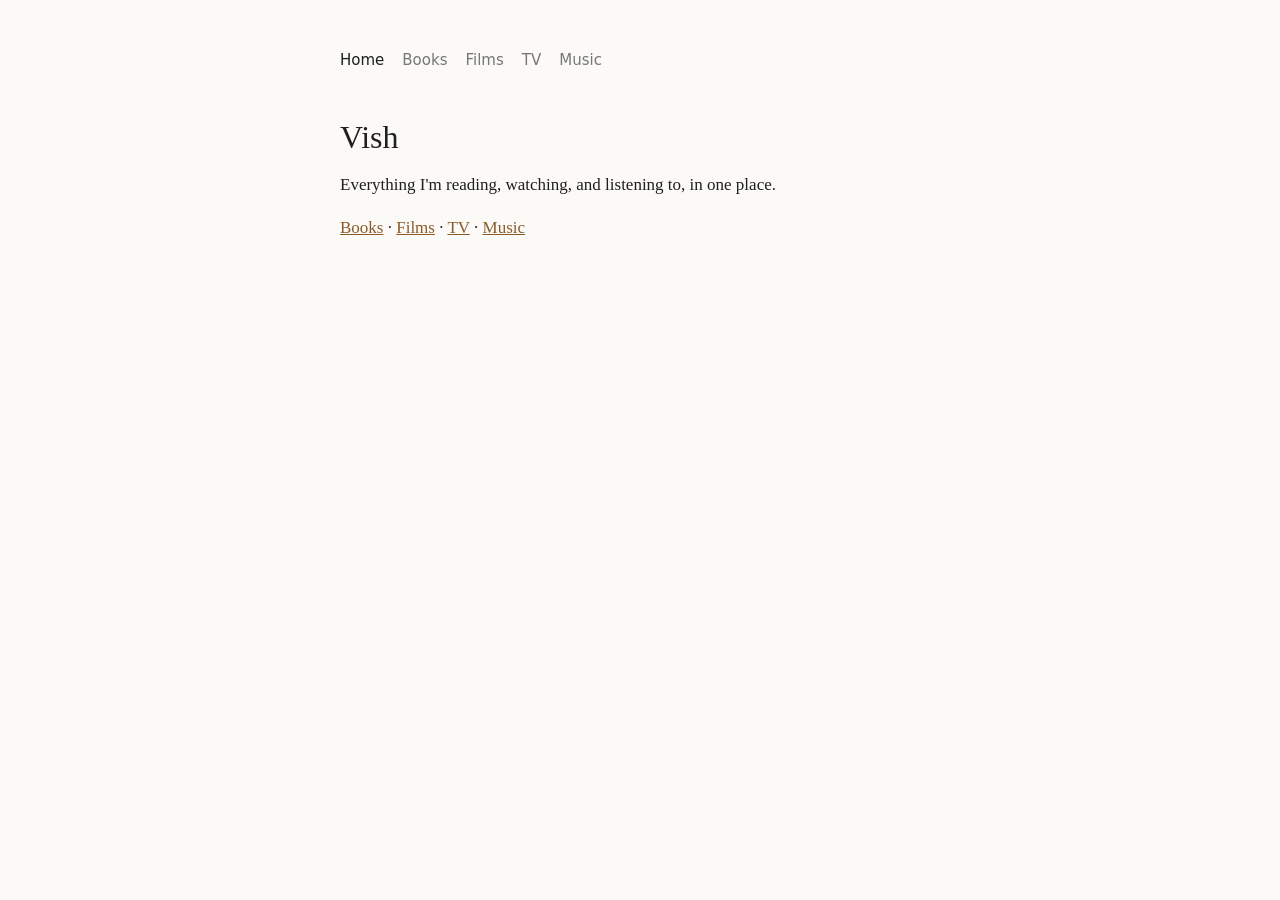
==== index.html @ 0aa7d52e "Add files via upload" ====
<!doctype html>
<html lang="en">
<head>
  <meta charset="utf-8">
  <meta name="viewport" content="width=device-width, initial-scale=1">
  <title>Vish</title>
  <link rel="stylesheet" href="style.css">
</head>
<body>
  <nav><a href="index.html" class="active">Home</a><a href="books.html">Books</a><a href="films.html">Films</a><a href="tv.html">TV</a><a href="music.html">Music</a></nav>
  <h1>Vish</h1>
  <p>Everything I'm reading, watching, and listening to, in one place.</p>
  <p><a href="books.html">Books</a> · <a href="films.html">Films</a> · <a href="tv.html">TV</a> · <a href="music.html">Music</a></p>
</body>
</html>
---- style.css ----
:root {
  --bg: #fbfaf7;
  --text: #1f1f1f;
  --muted: #777;
  --line: #e6e3dc;
  --accent: #8a5a2b;
}
@media (prefers-color-scheme: dark) {
  :root { --bg: #161616; --text: #e8e6e1; --muted: #999; --line: #2c2c2c; --accent: #d4a373; }
}
* { box-sizing: border-box; }
body {
  margin: 0 auto;
  max-width: 640px;
  padding: 48px 20px;
  background: var(--bg);
  color: var(--text);
  font: 17px/1.6 Georgia, "Times New Roman", serif;
}
nav { display: flex; gap: 18px; flex-wrap: wrap; margin-bottom: 40px; font-family: system-ui, sans-serif; font-size: 15px; }
nav a { color: var(--muted); text-decoration: none; }
nav a:hover, nav a.active { color: var(--text); }
h1 { font-weight: normal; font-size: 32px; margin: 0 0 8px; }
p { margin: 0 0 16px; }
a { color: var(--accent); }
ul#list { list-style: none; padding: 0; margin: 32px 0 0; }
ul#list li { padding: 16px 0; border-top: 1px solid var(--line); }
.title { font-size: 19px; }
.meta { color: var(--muted); font-family: system-ui, sans-serif; font-size: 14px; }
.rating { color: var(--accent); }
.note { margin-top: 6px; }
.empty { color: var(--muted); }
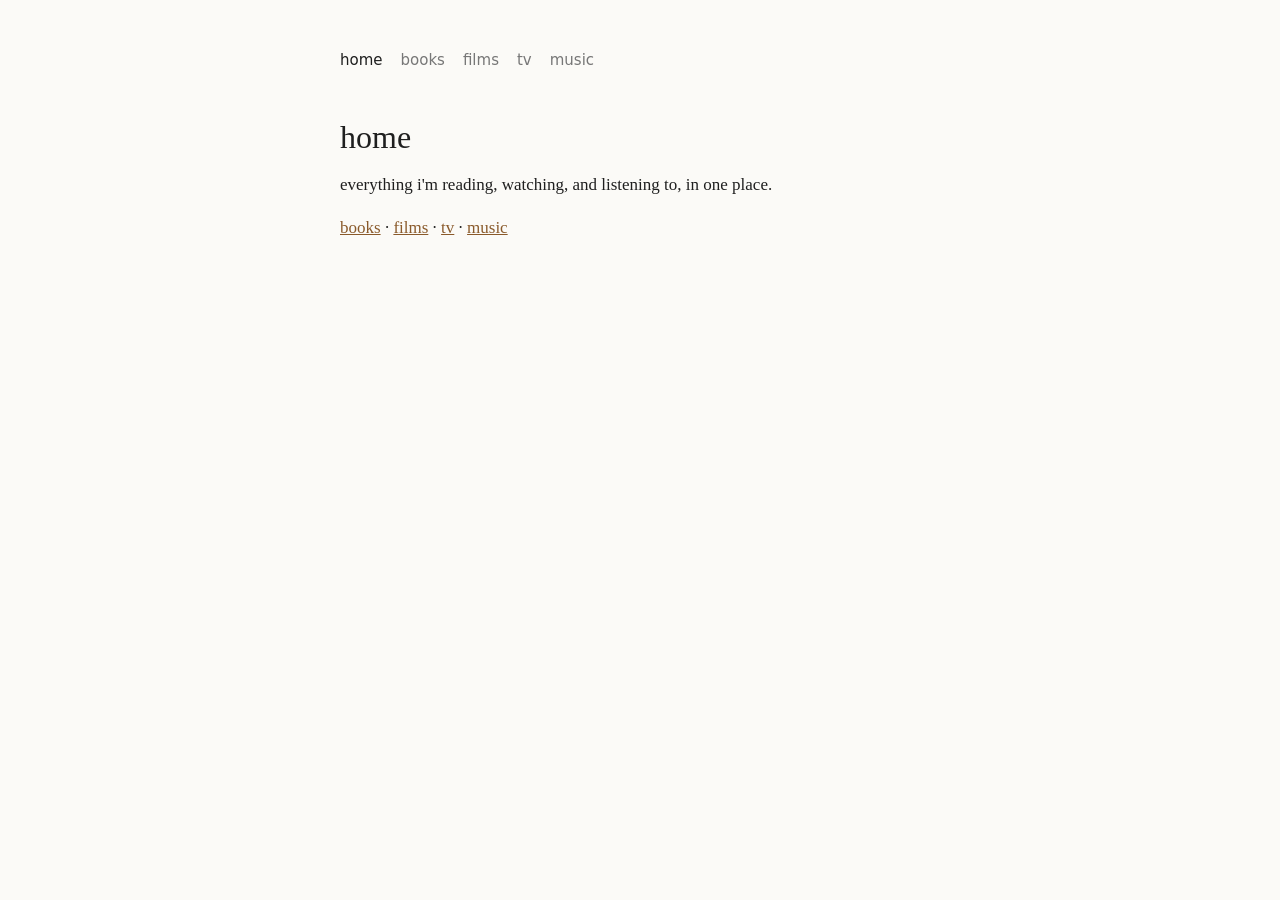
==== commit 1c7b99b3: "Add files via upload" ====
--- a/index.html
+++ b/index.html
@@ -3,13 +3,13 @@
 <head>
   <meta charset="utf-8">
   <meta name="viewport" content="width=device-width, initial-scale=1">
-  <title>Vish</title>
+  <title>home</title>
   <link rel="stylesheet" href="style.css">
 </head>
 <body>
-  <nav><a href="index.html" class="active">Home</a><a href="books.html">Books</a><a href="films.html">Films</a><a href="tv.html">TV</a><a href="music.html">Music</a></nav>
-  <h1>Vish</h1>
-  <p>Everything I'm reading, watching, and listening to, in one place.</p>
-  <p><a href="books.html">Books</a> · <a href="films.html">Films</a> · <a href="tv.html">TV</a> · <a href="music.html">Music</a></p>
+  <nav><a href="index.html" class="active">home</a><a href="books.html">books</a><a href="films.html">films</a><a href="tv.html">tv</a><a href="music.html">music</a></nav>
+  <h1>home</h1>
+  <p>everything i'm reading, watching, and listening to, in one place.</p>
+  <p><a href="books.html">books</a> · <a href="films.html">films</a> · <a href="tv.html">tv</a> · <a href="music.html">music</a></p>
 </body>
 </html>
--- a/style.css
+++ b/style.css
@@ -15,6 +15,7 @@
   padding: 48px 20px;
   background: var(--bg);
   color: var(--text);
+  text-transform: lowercase;
   font: 17px/1.6 Georgia, "Times New Roman", serif;
 }
 nav { display: flex; gap: 18px; flex-wrap: wrap; margin-bottom: 40px; font-family: system-ui, sans-serif; font-size: 15px; }
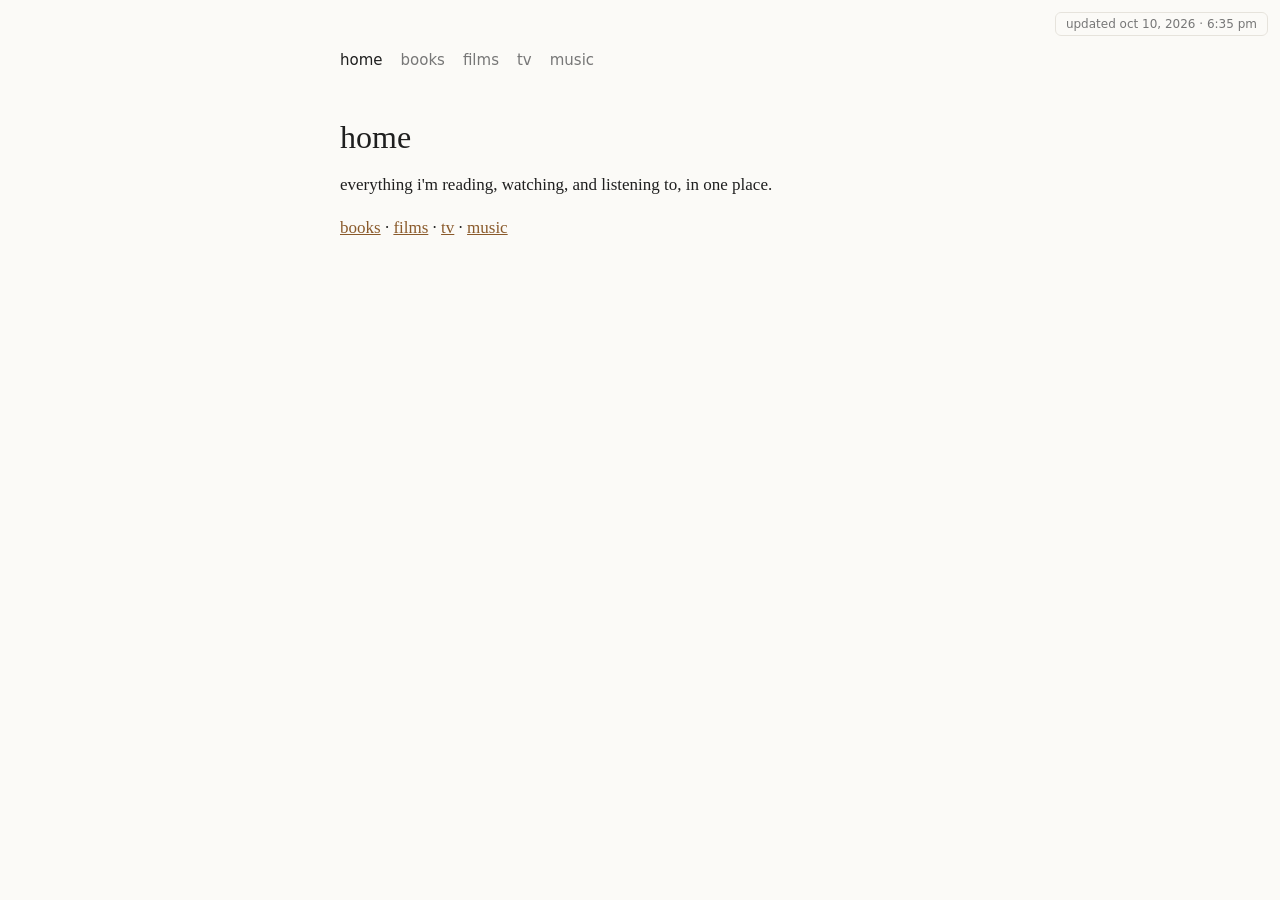
==== commit 96a956d9: "Add files via upload" ====
--- a/index.html
+++ b/index.html
@@ -11,5 +11,21 @@
   <h1>home</h1>
   <p>everything i'm reading, watching, and listening to, in one place.</p>
   <p><a href="books.html">books</a> · <a href="films.html">films</a> · <a href="tv.html">tv</a> · <a href="music.html">music</a></p>
+  <form id="add-form" hidden>
+    <input name="title" type="text" placeholder="title" required autocomplete="off">
+    <div class="row">
+      <select name="section">
+        <option value="books">books</option>
+        <option value="films">films</option>
+        <option value="tv">tv</option>
+        <option value="music">music</option>
+      </select>
+      <input name="image" type="file" accept="image/*">
+    </div>
+    <button type="submit">add</button>
+    <p id="add-status" class="meta"></p>
+  </form>
+  <script src="script.js"></script>
+  <script src="admin.js"></script>
 </body>
 </html>
--- a/style.css
+++ b/style.css
@@ -31,3 +31,32 @@
 .rating { color: var(--accent); }
 .note { margin-top: 6px; }
 .empty { color: var(--muted); }
+
+/* list rows with cover image */
+ul#list li { display: flex; gap: 16px; align-items: flex-start; }
+.cover { width: 64px; height: 96px; object-fit: cover; border-radius: 4px; flex-shrink: 0; background: var(--line); }
+.cover.blank { opacity: .5; }
+ul#list li.empty { display: block; }
+
+/* add-entry form */
+#add-form[hidden] { display: none; }
+#add-form { margin-top: 40px; padding-top: 24px; border-top: 1px solid var(--line); display: grid; gap: 12px; font-family: system-ui, sans-serif; font-size: 15px; }
+#add-form .row { display: flex; gap: 12px; flex-wrap: wrap; align-items: center; }
+#add-form input[type=text], #add-form select, #add-form button {
+  font: inherit; color: var(--text); background: transparent;
+  border: 1px solid var(--line); border-radius: 6px; padding: 8px 12px; text-transform: lowercase;
+}
+#add-form input[type=text] { width: 100%; }
+#add-form input[type=file] { font: inherit; color: var(--muted); max-width: 100%; }
+#add-form button { justify-self: start; cursor: pointer; }
+#add-form button:hover { border-color: var(--text); }
+#add-form button:disabled { opacity: .5; cursor: wait; }
+#add-status { margin: 0; }
+
+/* "updated …" stamp in the top right */
+.version {
+  position: fixed; top: 12px; right: 12px;
+  padding: 4px 10px; border: 1px solid var(--line); border-radius: 6px;
+  background: var(--bg); color: var(--muted);
+  font: 12px system-ui, sans-serif;
+}
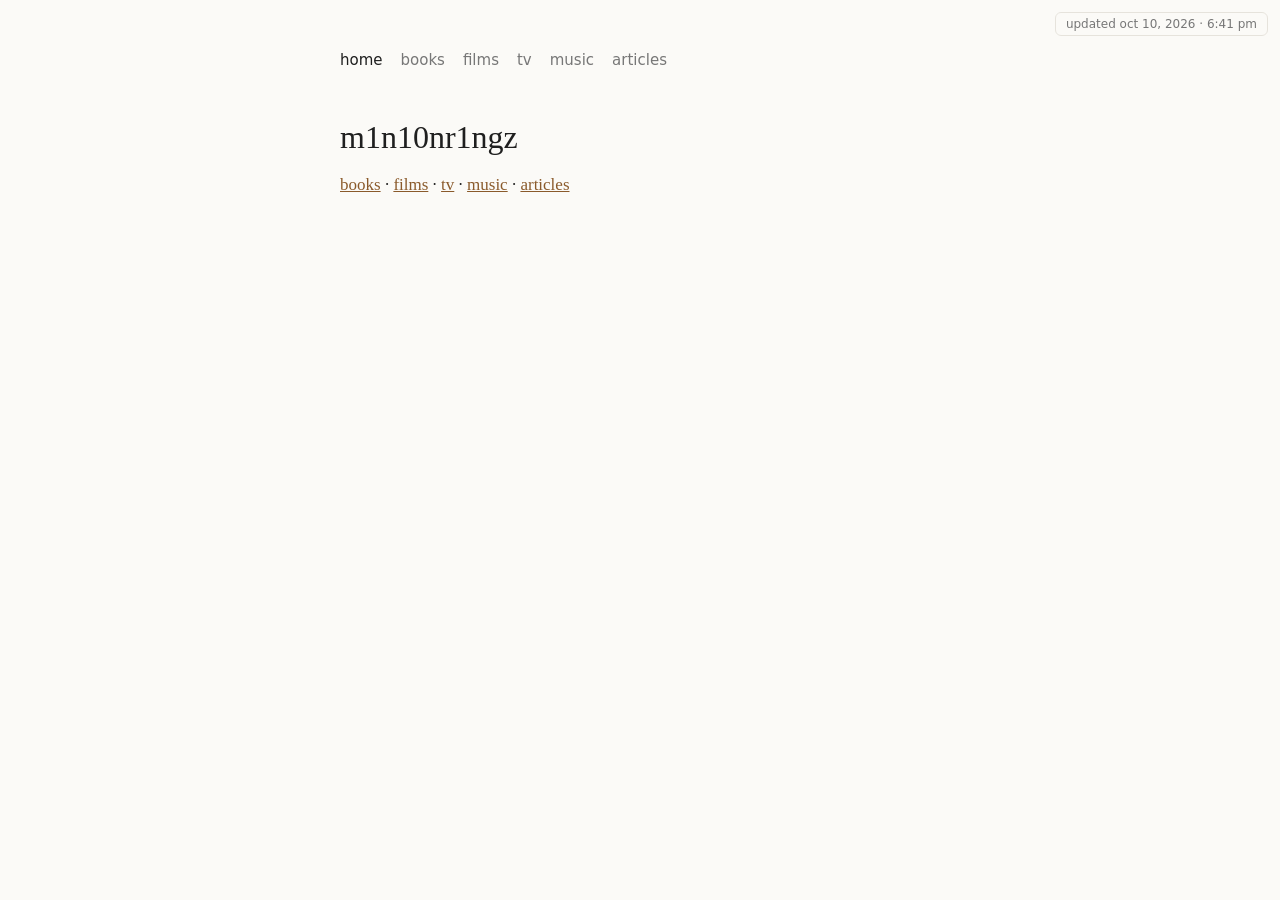
==== commit 6562427d: "Add files via upload" ====
--- a/index.html
+++ b/index.html
@@ -3,22 +3,23 @@
 <head>
   <meta charset="utf-8">
   <meta name="viewport" content="width=device-width, initial-scale=1">
-  <title>home</title>
+  <title>m1n10nr1ngz</title>
   <link rel="stylesheet" href="style.css">
 </head>
 <body>
-  <nav><a href="index.html" class="active">home</a><a href="books.html">books</a><a href="films.html">films</a><a href="tv.html">tv</a><a href="music.html">music</a></nav>
-  <h1>home</h1>
-  <p>everything i'm reading, watching, and listening to, in one place.</p>
-  <p><a href="books.html">books</a> · <a href="films.html">films</a> · <a href="tv.html">tv</a> · <a href="music.html">music</a></p>
+  <nav><a href="index.html" class="active">home</a><a href="books.html">books</a><a href="films.html">films</a><a href="tv.html">tv</a><a href="music.html">music</a><a href="articles.html">articles</a></nav>
+  <h1>m1n10nr1ngz</h1>
+  <p><a href="books.html">books</a> · <a href="films.html">films</a> · <a href="tv.html">tv</a> · <a href="music.html">music</a> · <a href="articles.html">articles</a></p>
   <form id="add-form" hidden>
     <input name="title" type="text" placeholder="title" required autocomplete="off">
+    <textarea name="note" rows="2" placeholder="short description (optional). links work: paste a url, or [text](https://...)"></textarea>
     <div class="row">
       <select name="section">
         <option value="books">books</option>
         <option value="films">films</option>
         <option value="tv">tv</option>
         <option value="music">music</option>
+        <option value="articles">articles</option>
       </select>
       <input name="image" type="file" accept="image/*">
     </div>
--- a/style.css
+++ b/style.css
@@ -42,11 +42,13 @@
 #add-form[hidden] { display: none; }
 #add-form { margin-top: 40px; padding-top: 24px; border-top: 1px solid var(--line); display: grid; gap: 12px; font-family: system-ui, sans-serif; font-size: 15px; }
 #add-form .row { display: flex; gap: 12px; flex-wrap: wrap; align-items: center; }
-#add-form input[type=text], #add-form select, #add-form button {
+#add-form input[type=text], #add-form select, #add-form button, #add-form textarea,
+.edit-form input[type=text], .edit-form textarea, .controls button {
   font: inherit; color: var(--text); background: transparent;
   border: 1px solid var(--line); border-radius: 6px; padding: 8px 12px; text-transform: lowercase;
 }
-#add-form input[type=text] { width: 100%; }
+#add-form input[type=text], #add-form textarea, .edit-form input[type=text], .edit-form textarea { width: 100%; }
+textarea { resize: vertical; }
 #add-form input[type=file] { font: inherit; color: var(--muted); max-width: 100%; }
 #add-form button { justify-self: start; cursor: pointer; }
 #add-form button:hover { border-color: var(--text); }
@@ -60,3 +62,14 @@
   background: var(--bg); color: var(--muted);
   font: 12px system-ui, sans-serif;
 }
+
+/* edit / delete controls on list pages */
+.body { flex: 1; min-width: 0; }
+.note { overflow-wrap: anywhere; }
+.controls { display: flex; gap: 8px; margin-top: 10px; }
+.controls button { font: 13px system-ui, sans-serif; padding: 4px 10px; cursor: pointer; }
+.controls button:hover { border-color: var(--text); }
+.controls button[data-armed] { color: #c0392b; border-color: #c0392b; }
+.edit-form { display: grid; gap: 8px; font-family: system-ui, sans-serif; font-size: 15px; }
+.edit-form label { display: flex; gap: 8px; align-items: center; flex-wrap: wrap; }
+.list-status { margin: 0; }
